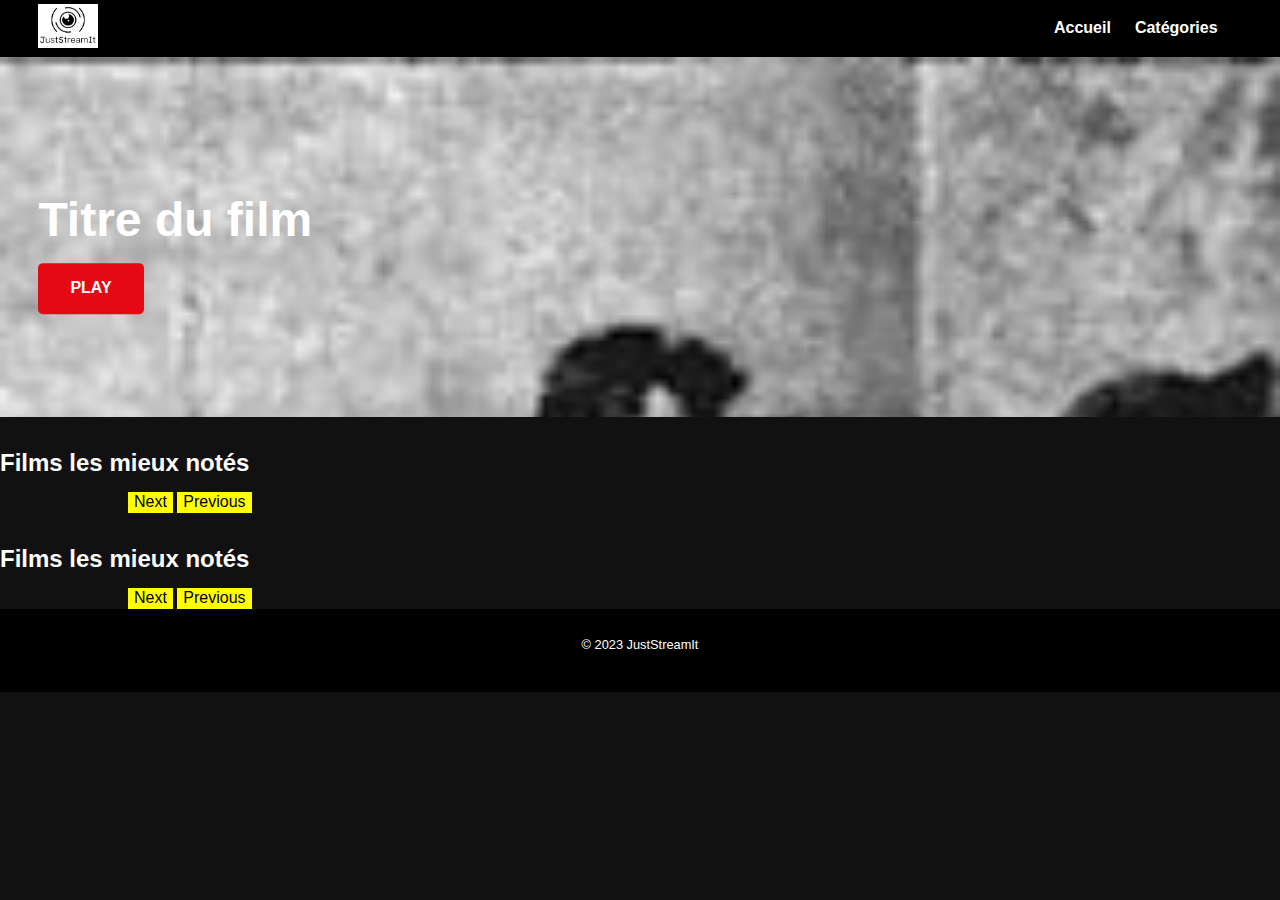
==== index.html @ baa4dcd1 "class" ====
<!DOCTYPE html>
<html lang="fr">

<head>
    <meta charset="UTF-8">
    <meta name="viewport" content="width=device-width, initial-scale=1.0">
    <link rel="stylesheet" href="normalize.css">
    <link rel="stylesheet" href="styles.css">
    <script src="script_class.js" defer></script>
    <title>JustStreamIt</title>
</head>

<body>
    <header>
        <div class="logo">
            <img src="logo.png" alt="JustStreamIt Logo">
        </div>
        <nav>
            <ul>
                <li>Accueil</li>
                <li>Catégories</li>
            </ul>
        </nav>
    </header>

    <section class="affiche">
        <img src="films/film1.jpg" alt="film à l'affiche">
        <div class="content">
            <h1>Titre du film</h1>
            <button class="play-button">PLAY</button>
        </div>
    </section>





    <section id="1">
        <h2>Films les mieux notés</h2>
    <!-- Section 1 -->
    <div id="carousel-container1">
      <div class="carousel"></div>
      <button id="nextButton1">Next</button>
      <button id="prevButton1">Previous</button>
    </div>
    </section>

    <div id="myModal1" class="modal">
        <div id="modalContent1" class="modal-content">
          <!-- Contenu de la fenêtre modale -->
        </div>
      </div>
    
    <section id="2">
        <h2>Films les mieux notés</h2>

    <!-- Section 2 -->
    <div id="carousel-container2">
      <div class="carousel"></div>
      <button id="nextButton2">Next</button>
      <button id="prevButton2">Previous</button>
    </div>
</section>
    
<div id="myModal2" class="modal">
    <div id="modalContent2" class="modal-content">
      <!-- Contenu de la fenêtre modale -->
    </div>
  </div>









   
            <!-- javascript sur categorie id movie-list -->
   

    <div id="myModal" class="modal">
        <div id="modalContent" class="modal-content">
            <!-- Contenu de la fenêtre modale -->
        </div>
    </div>

    <footer>
        <p>&copy; 2023 JustStreamIt </p>
    </footer>
</body>

</html>
---- styles.css ----
body {
    font-family: Arial, sans-serif;
    background-color: #111;
    color: white;
}

header {
    display: flex;
    justify-content: space-between;
    align-items: center;
    padding: 0.2rem 3%;
    background-color: #000;
}

.logo img {
    width: 60px;
    background-color: white;
}

nav ul {
    list-style: none;
    display: flex;
}

nav ul li {
    margin-right: 1.5rem;
    font-weight: bold;
    cursor: pointer;
}



.affiche {
    position: relative;
    height: 40vh;
    overflow: hidden;
}

.affiche img {
    object-fit: cover;
    width: 100%;
    height: auto;
    position: absolute;
    top: 0;
    left: 0;
    z-index: -1;
}

.content {
    position: absolute;
    top: 50%;
    left: 3%;
    transform: translateY(-50%);
    z-index: 1;

}

h1 {
    font-size: 3rem;
    font-weight: bold;
    margin-bottom: 1rem;
}

p {
    font-size: 1.5rem;
    margin-bottom: 1.5rem;
}

.play-button {
    display: inline-block;
    padding: 1rem 2rem;
    background-color: #e50914;
    border: none; 
    color: #fff;
    text-decoration: none;
    font-weight: bold;
    border-radius: 5px;
    transition: background-color 0.2s;
    cursor: pointer;
}

.play-button:hover {
    background-color: #ff0f24;
}

.movies {
    padding: 3%;

}


h2 {
    font-size: 1.5rem;
    font-weight: bold;
    margin-top: 2rem;
    margin-bottom: 1rem;
}

footer {
    background-color: #000;
    text-align: center;
    padding: 1rem 0;
}

footer p {
    font-size: 0.8rem;
}

#carousel-container1, #carousel-container2{
    width: 80%;
    margin: auto;
    overflow: hidden;
  }
  
  .carousel {
    display: flex;
    transition: transform 0.5s ease-in-out;
  }
  
  .carousel-item {
    flex: 0 0 auto;
  }
  
  button {
    cursor: pointer;
  }
  
  button {
    background-color: yellow;
    border: none 
}

.content_fleche{
    display: flex;
    width: 100%;
}
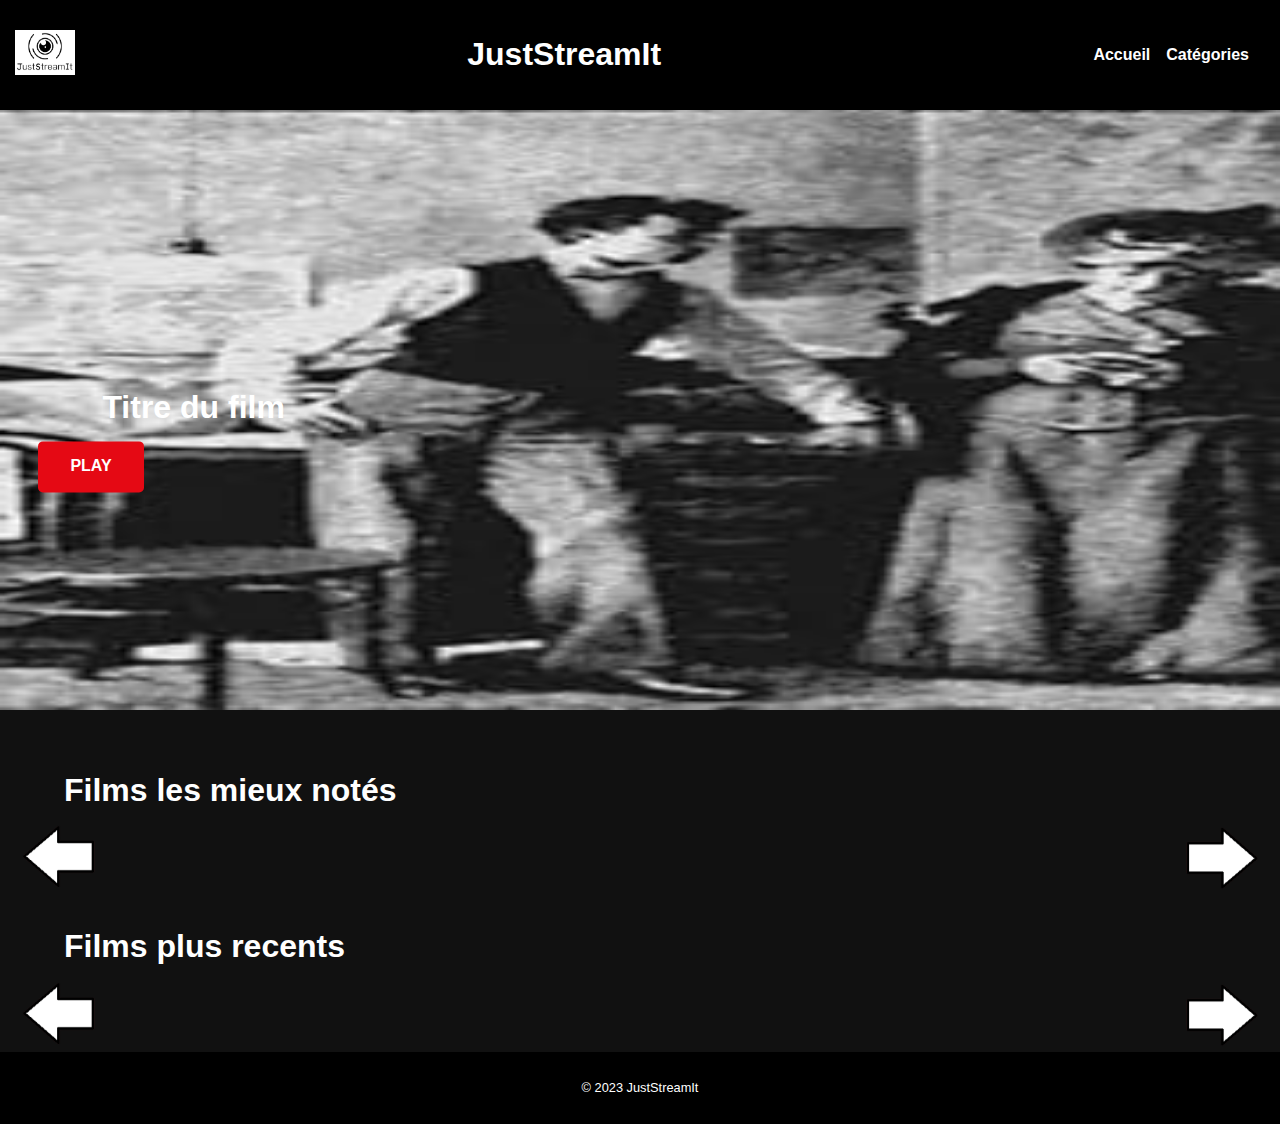
==== commit 005d4dd9: "clear" ====
--- a/index.html
+++ b/index.html
@@ -15,6 +15,7 @@
         <div class="logo">
             <img src="logo.png" alt="JustStreamIt Logo">
         </div>
+        <h1>JustStreamIt</h1>
         <nav>
             <ul>
                 <li>Accueil</li>
@@ -26,7 +27,7 @@
     <section class="affiche">
         <img src="films/film1.jpg" alt="film à l'affiche">
         <div class="content">
-            <h1>Titre du film</h1>
+            <h2>Titre du film</h2>
             <button class="play-button">PLAY</button>
         </div>
     </section>
@@ -37,36 +38,48 @@
 
     <section id="1">
         <h2>Films les mieux notés</h2>
-    <!-- Section 1 -->
-    <div id="carousel-container1">
-      <div class="carousel"></div>
-      <button id="nextButton1">Next</button>
-      <button id="prevButton1">Previous</button>
+        <!-- Section 1 -->
+        <div class="bouton-container" >
+            <button id="prevButton1">
+                <img src="fleche_gauche.png" alt="fleche gauche">
+            </button>
+        <div id="carousel-container1">
+            <div class="carousel"></div>
+        </div>
+        <button id="nextButton1">
+            <img src="fleche_droite.png" alt="fleche_droite">
+        </button>
     </div>
+
+        <div id="myModal1" class="modal">
+            <div id="modalContent1" class="modal-content">
+                <!-- Contenu de la fenêtre modale -->
+            </div>
+        </div>
     </section>
 
-    <div id="myModal1" class="modal">
-        <div id="modalContent1" class="modal-content">
-          <!-- Contenu de la fenêtre modale -->
+
+    <section id="2">
+        <h2>Films plus recents</h2>
+        <!-- Section 2 -->
+        <div class="bouton-container" >
+            <button id="prevButton2">
+                <img src="fleche_gauche.png" alt="fleche gauche">
+            </button>
+        <div id="carousel-container2">
+            <div class="carousel"></div>
         </div>
-      </div>
-    
-    <section id="2">
-        <h2>Films les mieux notés</h2>
+        <button id="nextButton2">
+            <img src="fleche_droite.png" alt="fleche_droite">
+        </button>
+    </div>
 
-    <!-- Section 2 -->
-    <div id="carousel-container2">
-      <div class="carousel"></div>
-      <button id="nextButton2">Next</button>
-      <button id="prevButton2">Previous</button>
-    </div>
-</section>
-    
-<div id="myModal2" class="modal">
-    <div id="modalContent2" class="modal-content">
-      <!-- Contenu de la fenêtre modale -->
-    </div>
-  </div>
+        <div id="myModal2" class="modal">
+            <div id="modalContent2" class="modal-content">
+                <!-- Contenu de la fenêtre modale -->
+            </div>
+        </div>
+    </section>
 
 
 
@@ -76,9 +89,9 @@
 
 
 
-   
-            <!-- javascript sur categorie id movie-list -->
-   
+
+    <!-- javascript sur categorie id movie-list -->
+
 
     <div id="myModal" class="modal">
         <div id="modalContent" class="modal-content">
--- a/styles.css
+++ b/styles.css
@@ -1,5 +1,6 @@
 body {
     font-family: Arial, sans-serif;
+    font-size: 16px;
     background-color: #111;
     color: white;
 }
@@ -8,7 +9,7 @@
     display: flex;
     justify-content: space-between;
     align-items: center;
-    padding: 0.2rem 3%;
+    padding: 15px 15px;
     background-color: #000;
 }
 
@@ -23,7 +24,7 @@
 }
 
 nav ul li {
-    margin-right: 1.5rem;
+    margin-right: 1em;
     font-weight: bold;
     cursor: pointer;
 }
@@ -32,14 +33,13 @@
 
 .affiche {
     position: relative;
-    height: 40vh;
+    height: 70vh;
     overflow: hidden;
 }
 
 .affiche img {
-    object-fit: cover;
     width: 100%;
-    height: auto;
+    height:600px ; /* Couvre toute la hauteur du conteneur */
     position: absolute;
     top: 0;
     left: 0;
@@ -56,19 +56,18 @@
 }
 
 h1 {
-    font-size: 3rem;
+    font-size: 2em;
     font-weight: bold;
-    margin-bottom: 1rem;
 }
 
 p {
-    font-size: 1.5rem;
-    margin-bottom: 1.5rem;
+    font-size: 1em;
+    margin-bottom: none;
 }
 
 .play-button {
     display: inline-block;
-    padding: 1rem 2rem;
+    padding: 1em 2em;
     background-color: #e50914;
     border: none; 
     color: #fff;
@@ -83,32 +82,35 @@
     background-color: #ff0f24;
 }
 
-.movies {
-    padding: 3%;
-
-}
-
 
 h2 {
-    font-size: 1.5rem;
+    font-size: 2em;
     font-weight: bold;
-    margin-top: 2rem;
-    margin-bottom: 1rem;
+    margin-top: 1em;
+    margin-left: 2em ;
+    margin-bottom: 0.5em;
 }
 
 footer {
     background-color: #000;
     text-align: center;
-    padding: 1rem 0;
+    padding: 1em 0;
 }
 
 footer p {
-    font-size: 0.8rem;
+    font-size: 0.8em;
 }
 
+
+.bouton-container{
+    display: flex;
+    align-items: center;
+    justify-content: space-evenly;
+    gap: 10px;
+}
 #carousel-container1, #carousel-container2{
+    display: flex;
     width: 80%;
-    margin: auto;
     overflow: hidden;
   }
   
@@ -121,16 +123,35 @@
     flex: 0 0 auto;
   }
   
-  button {
-    cursor: pointer;
-  }
+ 
   
   button {
-    background-color: yellow;
-    border: none 
+    background-color: transparent;
+    border: none ;
+    cursor: pointer;
 }
 
-.content_fleche{
+.modal button{
+    border: 1px solid white;
+    background-color: gray;
+}
+
+
+.modal-content{
+    margin-left: 20px;
     display: flex;
-    width: 100%;
-}+    gap:10px;
+    align-items: center
+}
+
+.modal h2{
+    font-size: 1.2em  ;
+    margin: 0px 0px;
+    padding: 0px 0px;
+} 
+
+.modal p{
+    font-size: 0.8em;
+    margin: 0px 0px;
+    padding: 0px 0px;
+} 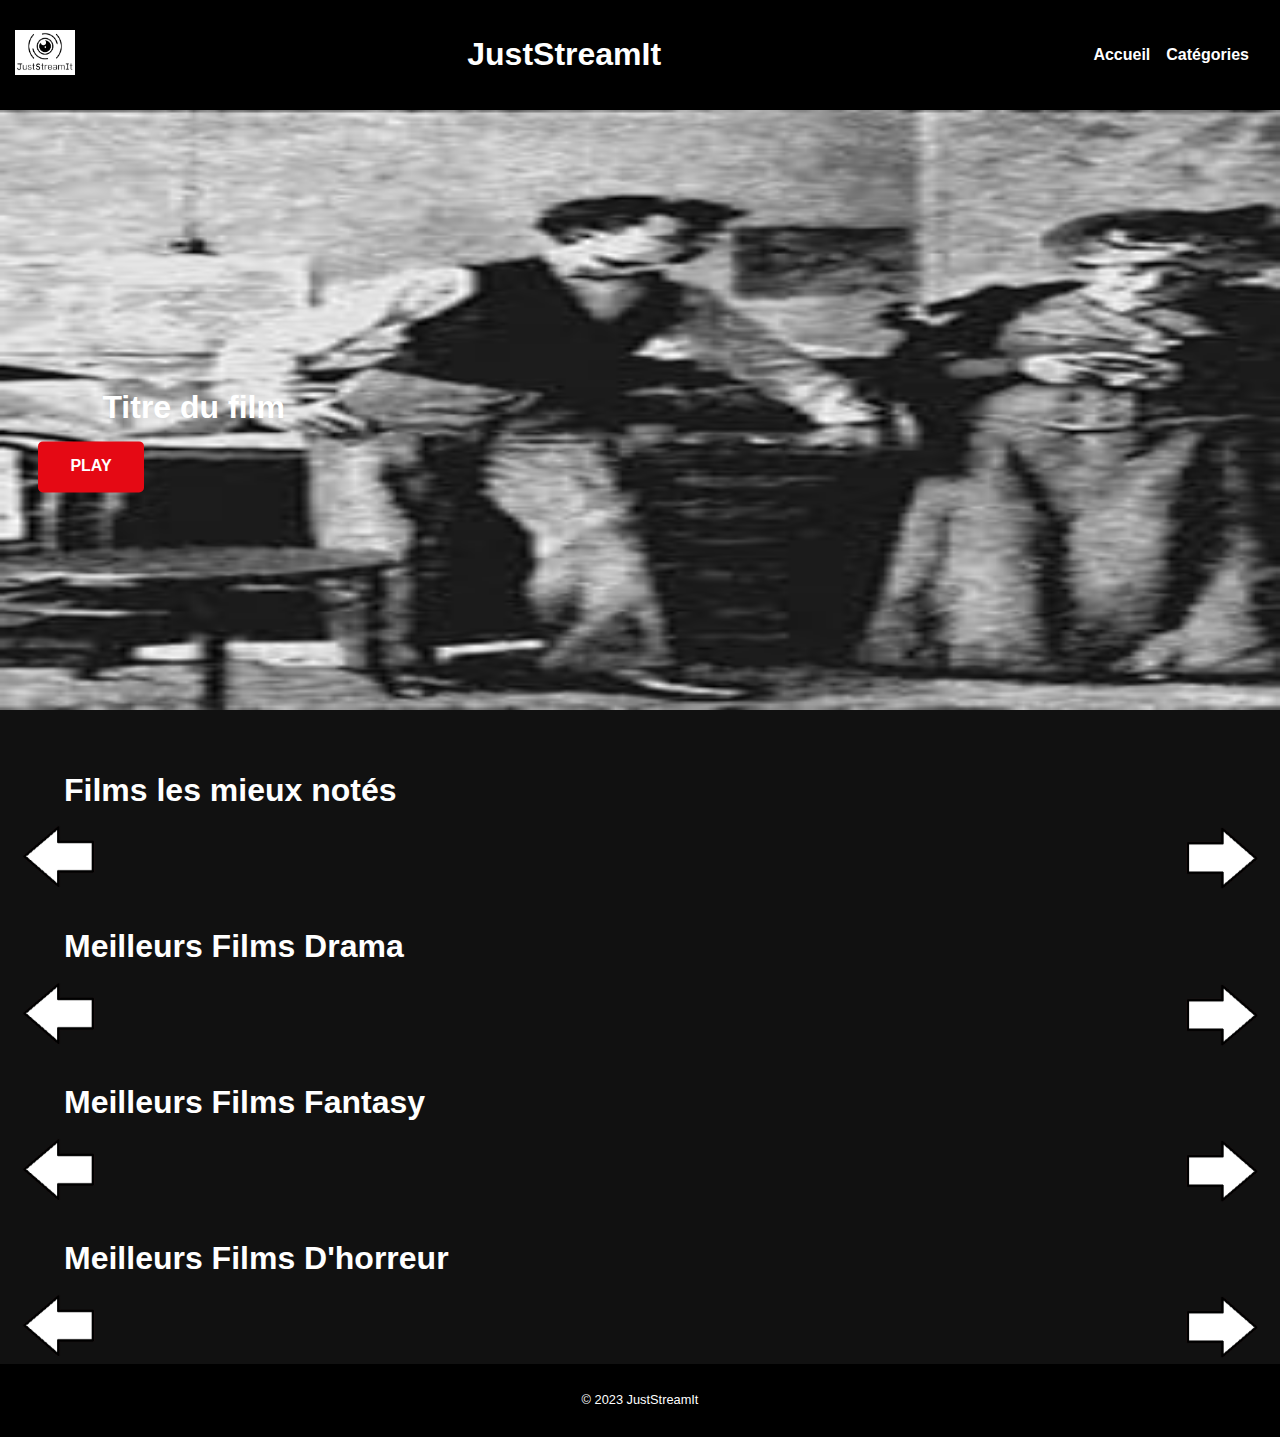
==== commit b6a2a97e: "responsive" ====
--- a/index.html
+++ b/index.html
@@ -60,7 +60,7 @@
 
 
     <section id="2">
-        <h2>Films plus recents</h2>
+        <h2>Meilleurs Films Drama</h2>
         <!-- Section 2 -->
         <div class="bouton-container" >
             <button id="prevButton2">
@@ -82,16 +82,55 @@
     </section>
 
 
+ <section id="3">
+    <h2>Meilleurs Films Fantasy</h2>
+    <!-- Section 3 -->
+    <div class="bouton-container" >
+        <button id="prevButton3">
+            <img src="fleche_gauche.png" alt="fleche gauche">
+        </button>
+    <div id="carousel-container3">
+        <div class="carousel"></div>
+    </div>
+    <button id="nextButton3">
+        <img src="fleche_droite.png" alt="fleche_droite">
+    </button>
+</div>
+
+    <div id="myModal3" class="modal">
+        <div id="modalContent3" class="modal-content">
+            <!-- Contenu de la fenêtre modale -->
+        </div>
+    </div>
+</section>
+
+<section id="4">
+    <h2>Meilleurs Films D'horreur</h2>
+    <!-- Section 3 -->
+    <div class="bouton-container" >
+        <button id="prevButton4">
+            <img src="fleche_gauche.png" alt="fleche gauche">
+        </button>
+    <div id="carousel-container4">
+        <div class="carousel"></div>
+    </div>
+    <button id="nextButton4">
+        <img src="fleche_droite.png" alt="fleche_droite">
+    </button>
+</div>
+
+    <div id="myModal4" class="modal">
+        <div id="modalContent4" class="modal-content">
+            <!-- Contenu de la fenêtre modale -->
+        </div>
+    </div>
+</section>
 
 
 
 
 
-
-
-
-    <!-- javascript sur categorie id movie-list -->
-
+ 
 
     <div id="myModal" class="modal">
         <div id="modalContent" class="modal-content">
--- a/styles.css
+++ b/styles.css
@@ -11,6 +11,7 @@
     align-items: center;
     padding: 15px 15px;
     background-color: #000;
+    flex-wrap: wrap;
 }
 
 .logo img {
@@ -108,7 +109,9 @@
     justify-content: space-evenly;
     gap: 10px;
 }
-#carousel-container1, #carousel-container2{
+#carousel-container1, #carousel-container2,
+#carousel-container3, #carousel-container4
+{
     display: flex;
     width: 80%;
     overflow: hidden;
@@ -141,7 +144,8 @@
     margin-left: 20px;
     display: flex;
     gap:10px;
-    align-items: center
+    align-items: center;
+    flex-wrap: wrap;
 }
 
 .modal h2{
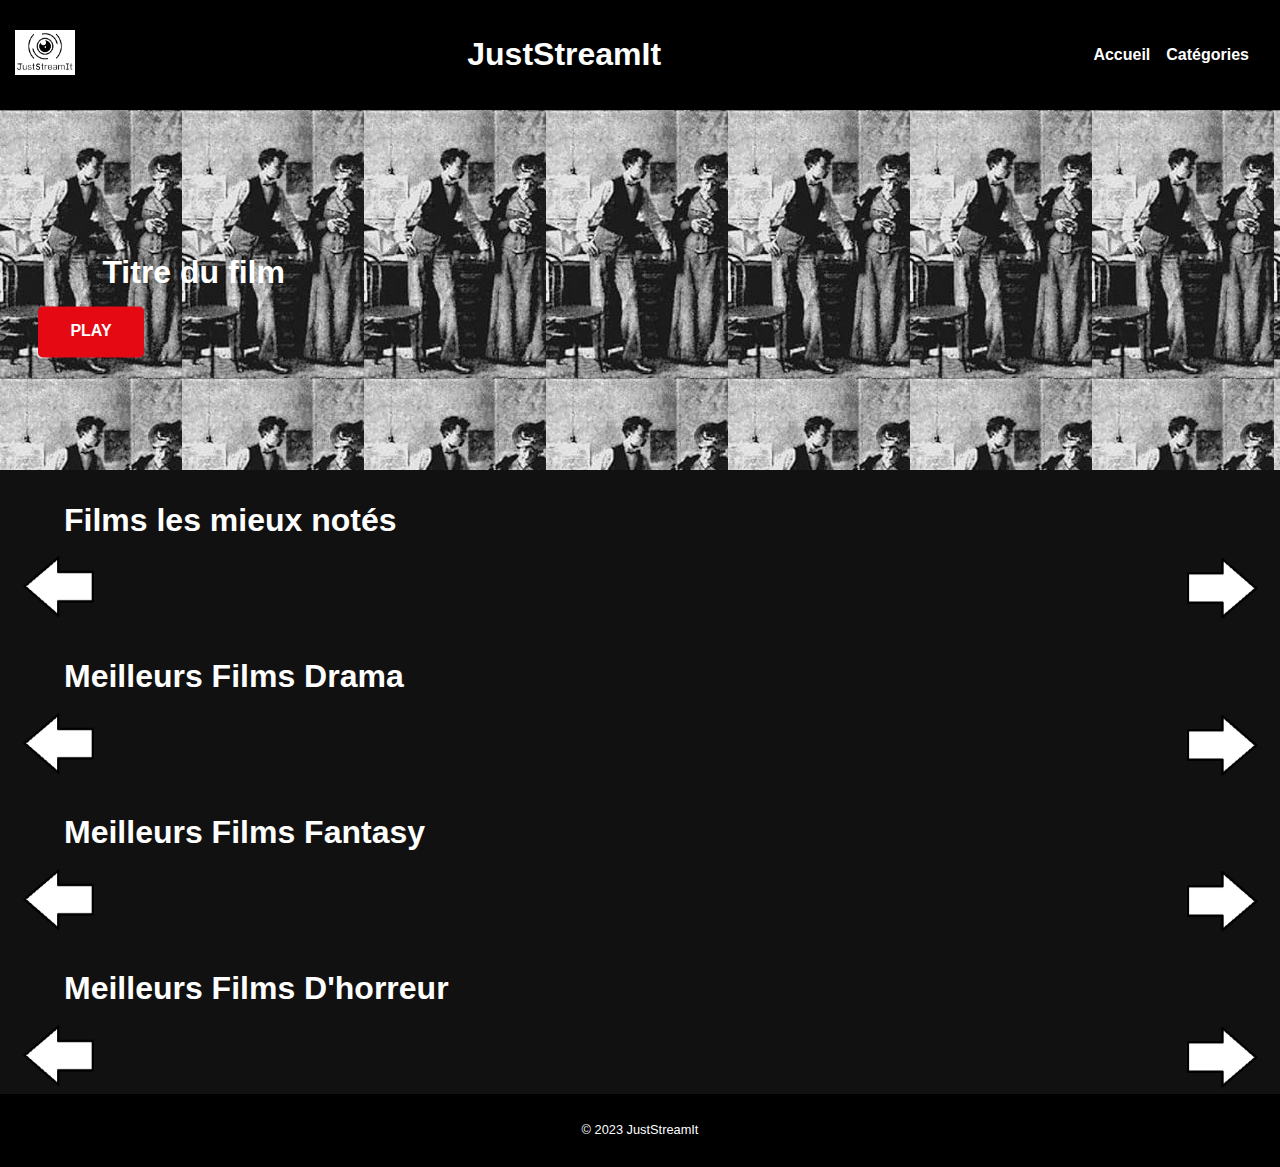
==== commit 5af599e1: "background affiche" ====
--- a/index.html
+++ b/index.html
@@ -24,11 +24,16 @@
         </nav>
     </header>
 
-    <section class="affiche">
-        <img src="films/film1.jpg" alt="film à l'affiche">
+    <section class="affiche" id="afficheSection">
         <div class="content">
             <h2>Titre du film</h2>
             <button class="play-button">PLAY</button>
+        </div>
+        
+        <div id="myModalaffiche" class="modal">
+            <div id="modalContentAffiche" class="modal-content">
+                <!-- Contenu de la fenêtre modale -->
+            </div>
         </div>
     </section>
 
--- a/styles.css
+++ b/styles.css
@@ -33,19 +33,13 @@
 
 
 .affiche {
+    background-image: url("films/film1.jpg");
     position: relative;
-    height: 70vh;
-    overflow: hidden;
+    height: 40vh;
+  
 }
 
-.affiche img {
-    width: 100%;
-    height:600px ; /* Couvre toute la hauteur du conteneur */
-    position: absolute;
-    top: 0;
-    left: 0;
-    z-index: -1;
-}
+
 
 .content {
     position: absolute;
@@ -110,7 +104,8 @@
     gap: 10px;
 }
 #carousel-container1, #carousel-container2,
-#carousel-container3, #carousel-container4
+#carousel-container3, #carousel-container4,
+#modalContentAffiche
 {
     display: flex;
     width: 80%;
@@ -139,12 +134,17 @@
     background-color: gray;
 }
 
+.modal img{
+    width: 50px;
+    height: auto;
+}
+
 
 .modal-content{
     margin-left: 20px;
     display: flex;
     gap:10px;
-    align-items: center;
+    align-items: flex-end;
     flex-wrap: wrap;
 }
 
@@ -158,4 +158,9 @@
     font-size: 0.8em;
     margin: 0px 0px;
     padding: 0px 0px;
-} +} 
+
+.flex{
+    display: flex;
+    
+}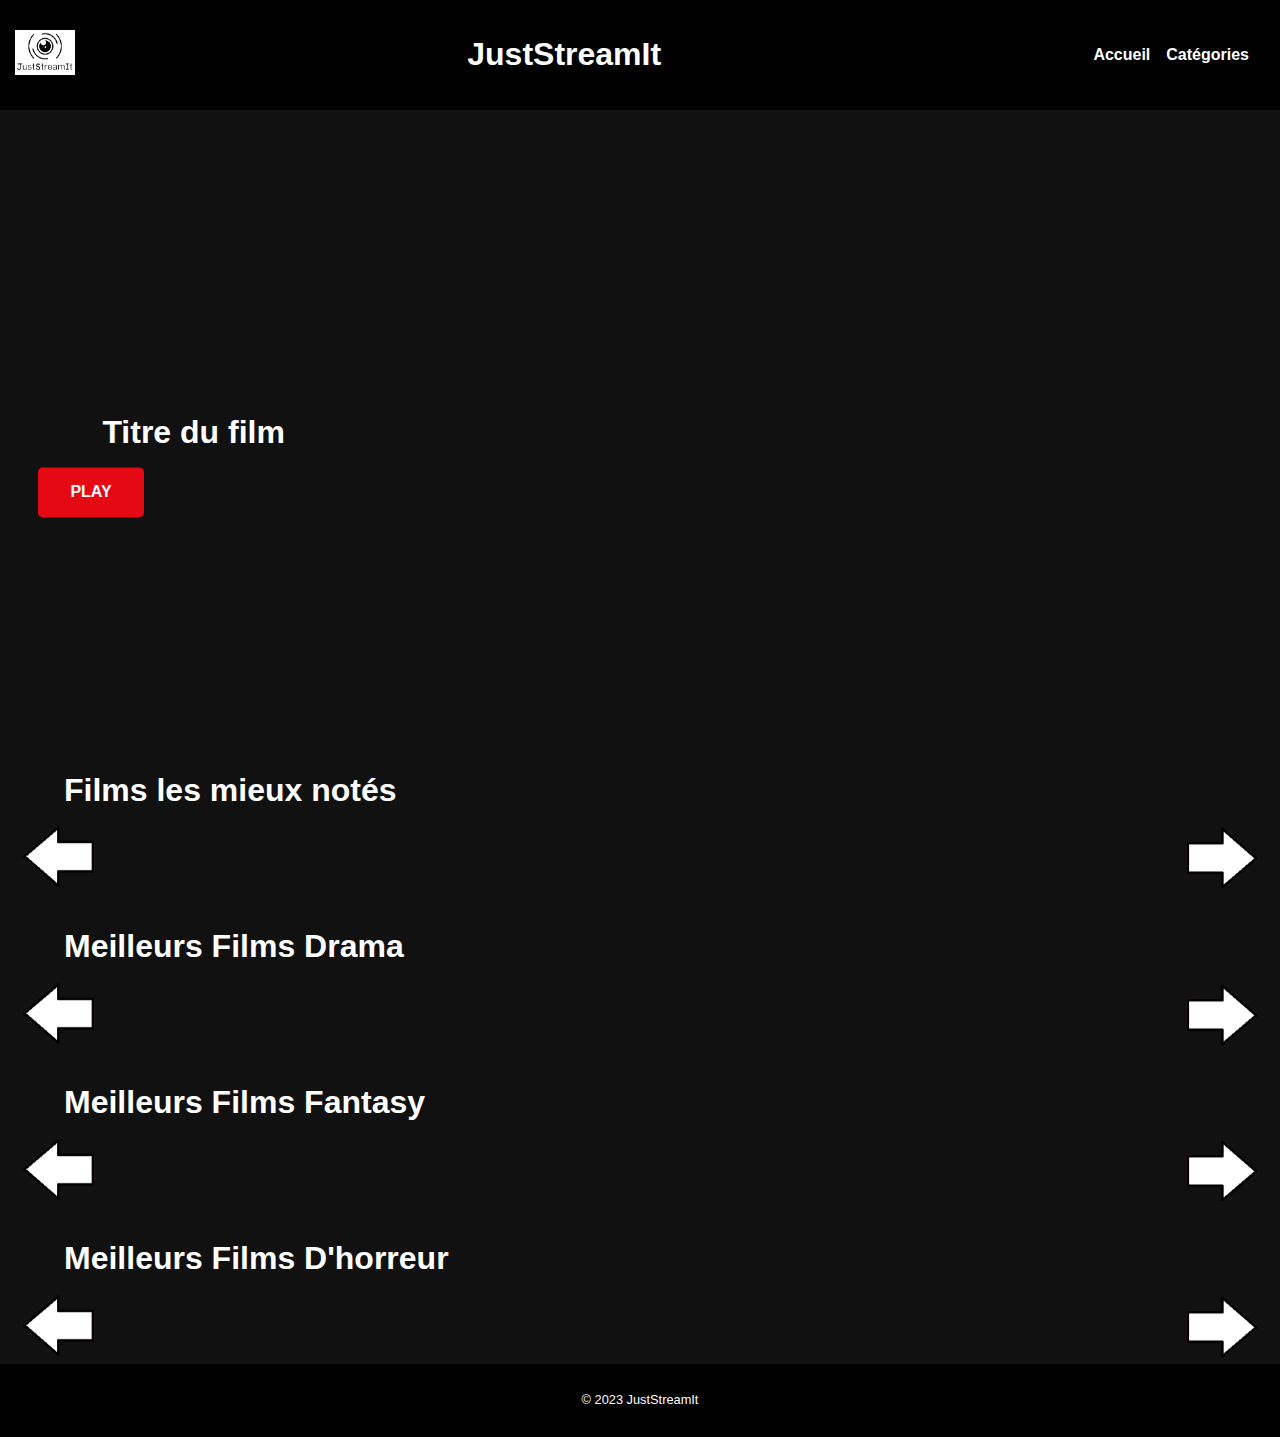
==== commit 9f30539b: "fermeture modal affiche" ====
--- a/index.html
+++ b/index.html
@@ -29,13 +29,14 @@
             <h2>Titre du film</h2>
             <button class="play-button">PLAY</button>
         </div>
-        
-        <div id="myModalaffiche" class="modal">
-            <div id="modalContentAffiche" class="modal-content">
-                <!-- Contenu de la fenêtre modale -->
-            </div>
+      
+    </section>
+    <div id="myModalaffiche" class="modal">
+        <div id="modalContentAffiche" class="modal-content">
+            <!-- Contenu de la fenêtre modale -->
         </div>
-    </section>
+    </div>
+   
 
 
 
--- a/styles.css
+++ b/styles.css
@@ -33,9 +33,13 @@
 
 
 .affiche {
-    background-image: url("films/film1.jpg");
-    position: relative;
-    height: 40vh;
+    /* background-image: url("films/film1.jpg"); */
+    display: flex;
+    width: 100%;
+    height:70vh; /* Nouvelle hauteur */
+    background-size: cover;
+    background-position:center ;
+    background-repeat: no-repeat;
   
 }
 
@@ -46,8 +50,7 @@
     top: 50%;
     left: 3%;
     transform: translateY(-50%);
-    z-index: 1;
-
+  
 }
 
 h1 {
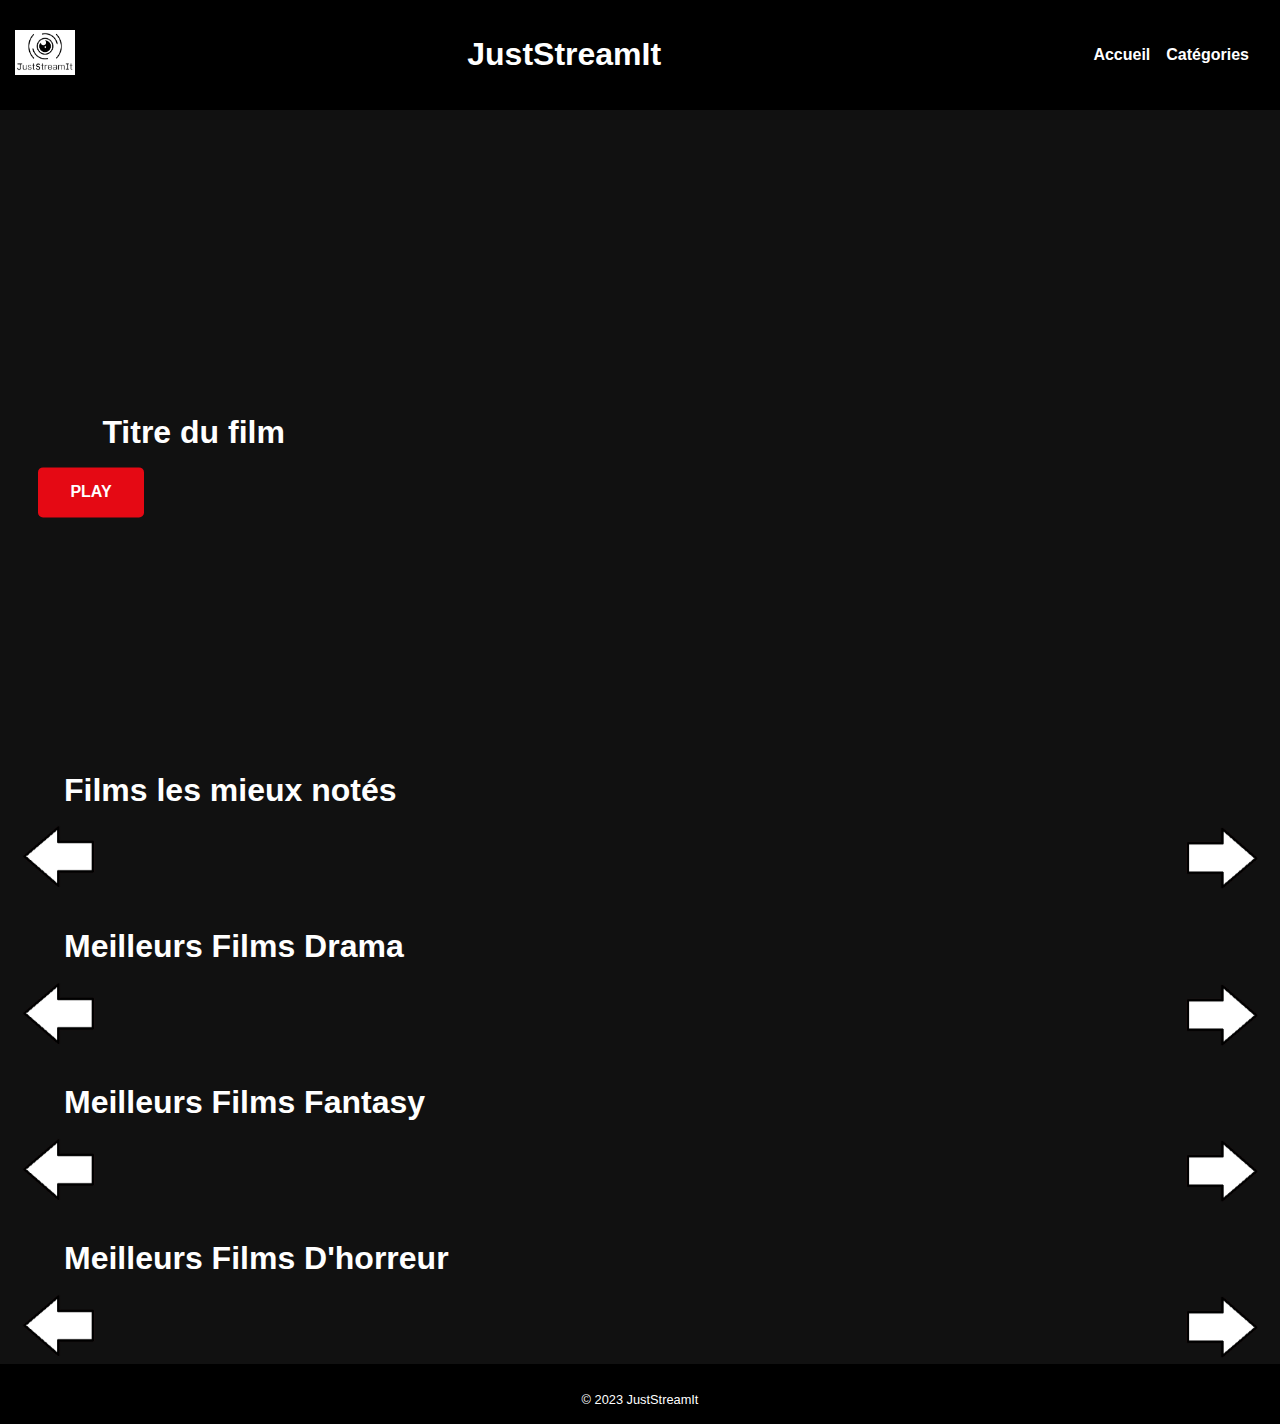
==== commit 44d25136: "corrction modal" ====
--- a/index.html
+++ b/index.html
@@ -29,13 +29,9 @@
             <h2>Titre du film</h2>
             <button class="play-button">PLAY</button>
         </div>
-      
+   
     </section>
-    <div id="myModalaffiche" class="modal">
-        <div id="modalContentAffiche" class="modal-content">
-            <!-- Contenu de la fenêtre modale -->
-        </div>
-    </div>
+   
    
 
 
@@ -57,11 +53,7 @@
         </button>
     </div>
 
-        <div id="myModal1" class="modal">
-            <div id="modalContent1" class="modal-content">
-                <!-- Contenu de la fenêtre modale -->
-            </div>
-        </div>
+  
     </section>
 
 
@@ -80,11 +72,7 @@
         </button>
     </div>
 
-        <div id="myModal2" class="modal">
-            <div id="modalContent2" class="modal-content">
-                <!-- Contenu de la fenêtre modale -->
-            </div>
-        </div>
+ 
     </section>
 
 
@@ -103,11 +91,7 @@
     </button>
 </div>
 
-    <div id="myModal3" class="modal">
-        <div id="modalContent3" class="modal-content">
-            <!-- Contenu de la fenêtre modale -->
-        </div>
-    </div>
+ 
 </section>
 
 <section id="4">
@@ -125,24 +109,12 @@
     </button>
 </div>
 
-    <div id="myModal4" class="modal">
-        <div id="modalContent4" class="modal-content">
-            <!-- Contenu de la fenêtre modale -->
-        </div>
-    </div>
 </section>
 
 
 
 
 
- 
-
-    <div id="myModal" class="modal">
-        <div id="modalContent" class="modal-content">
-            <!-- Contenu de la fenêtre modale -->
-        </div>
-    </div>
 
     <footer>
         <p>&copy; 2023 JustStreamIt </p>
--- a/styles.css
+++ b/styles.css
@@ -47,6 +47,7 @@
 
 .content {
     position: absolute;
+    z-index: 0;
     top: 50%;
     left: 3%;
     transform: translateY(-50%);
@@ -60,7 +61,7 @@
 
 p {
     font-size: 1em;
-    margin-bottom: none;
+    margin-bottom: 0px;
 }
 
 .play-button {
@@ -111,8 +112,10 @@
 #modalContentAffiche
 {
     display: flex;
+    position: relative;
     width: 80%;
     overflow: hidden;
+    z-index: 5;
   }
   
   .carousel {
@@ -130,6 +133,17 @@
     background-color: transparent;
     border: none ;
     cursor: pointer;
+}
+
+.modal{
+   
+    position: fixed;
+    z-index: 1000; /* Valeur plus élevée que le carrousel */
+    left: 50%;
+    top: 50%;
+    width: 100%;
+    height: 100%;
+    overflow: auto;
 }
 
 .modal button{
@@ -163,7 +177,3 @@
     padding: 0px 0px;
 } 
 
-.flex{
-    display: flex;
-    
-}